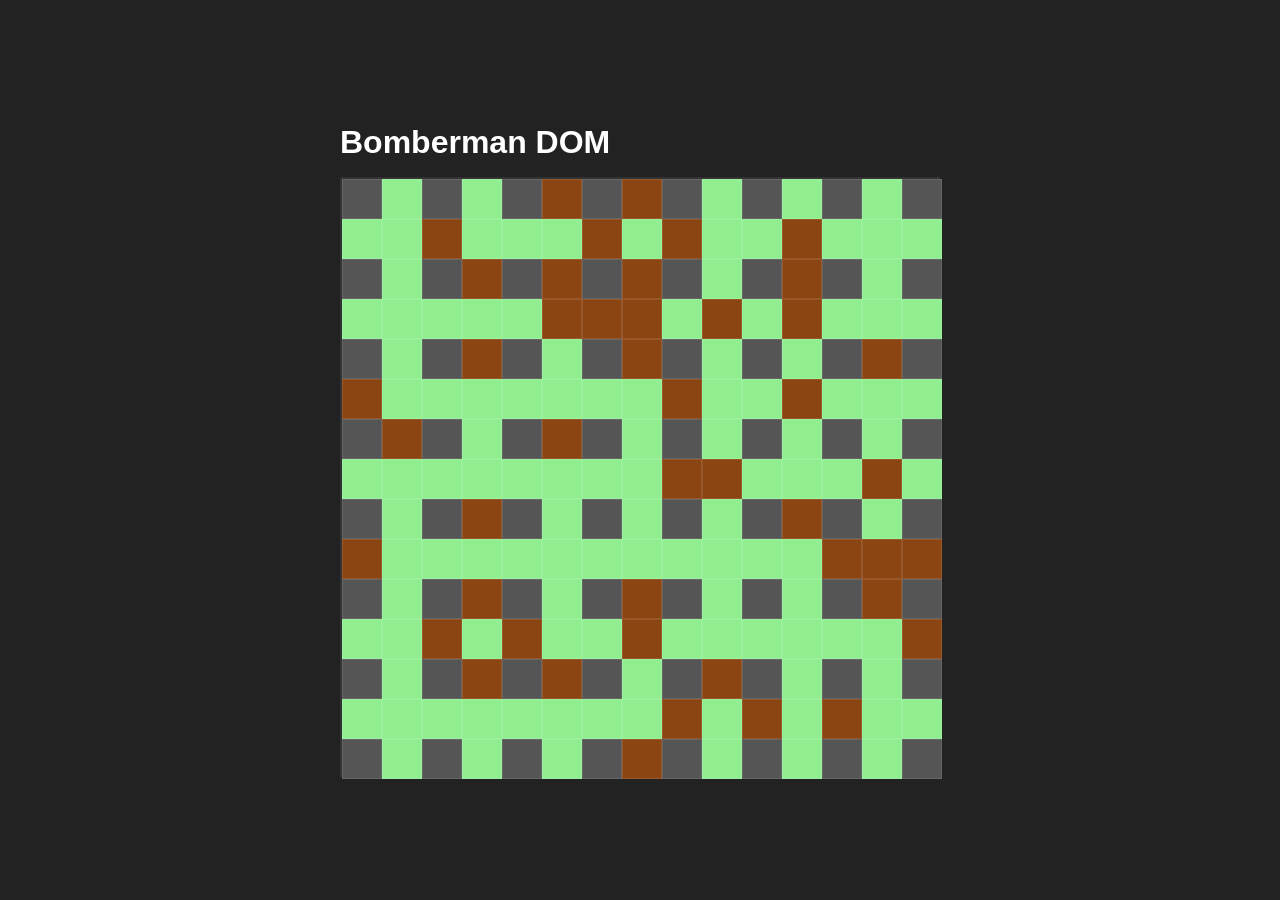
==== index.html @ 5b6e43cf "random map generation" ====
<!DOCTYPE html>
<html lang="en">
<head>
    <meta charset="UTF-8">
    <meta name="viewport" content="width=device-width, initial-scale=1.0">
    <title>Bomberman DOM</title>
    <link rel="stylesheet" href="styles/main.css">
</head>
<body>
    <div id="app">
        <!-- The game will be mounted here -->
    </div>
    
    
    <script type="module" src="game/index.js"></script>
</body>
</html>
---- styles/main.css ----
:root {
    --grid-size: 15; /* Grid size (15x15) */
    --cell-size: 40px; /* Size of each cell */
    --wall-color: #555;
    --block-color: #8B4513;
    --empty-color: #90EE90;
    --player-colors: #FF0000, #0000FF, #00FF00, #FFFF00;
  }
  
  * {
    margin: 0;
    padding: 0;
    box-sizing: border-box;
  }
  
  body {
    font-family: Arial, sans-serif;
    display: flex;
    justify-content: center;
    align-items: center;
    height: 100vh;
    background-color: #222;
    color: #fff;
  }
  
  #app {
    display: flex;
    flex-direction: column;
    align-items: center;
  }
  
  .game-title {
    font-size: 2rem;
    margin-bottom: 1rem;
  }
  
  .game-container {
    position: relative;
    width: calc(var(--grid-size) * var(--cell-size));
    height: calc(var(--grid-size) * var(--cell-size));
    border: 2px solid #333;
    background-color: #000;
  }
  
  .game-grid {
    display: grid;
    grid-template-columns: repeat(var(--grid-size), var(--cell-size));
    grid-template-rows: repeat(var(--grid-size), var(--cell-size));
    width: 100%;
    height: 100%;
  }
  
  .cell {
    width: var(--cell-size);
    height: var(--cell-size);
    border: 1px solid rgba(255, 255, 255, 0.1);
  }
  
  .cell-empty {
    background-color: var(--empty-color);
  }
  
  .cell-wall {
    background-color: var(--wall-color);
  }
  
  .cell-block {
    background-color: var(--block-color);
  }
  
  .player {
    position: absolute;
    width: var(--cell-size);
    height: var(--cell-size);
    border-radius: 50%;
    transition: transform 0.2s ease;
    z-index: 10;
  }
  
  .bomb {
    position: absolute;
    width: calc(var(--cell-size) * 0.6);
    height: calc(var(--cell-size) * 0.6);
    background-color: #000;
    border-radius: 50%;
    border: 2px solid #fff;
    z-index: 5;
    transform: translate(-50%, -50%);
    animation: bomb-pulse 1s infinite;
  }
  
  @keyframes bomb-pulse {
    0% { transform: scale(0.8); }
    50% { transform: scale(1); }
    100% { transform: scale(0.8); }
  }
  
  .explosion {
    position: absolute;
    background-color: rgba(255, 165, 0, 0.8);
    z-index: 5;
    animation: explosion 0.5s forwards;
  }
  
  @keyframes explosion {
    0% { opacity: 1; }
    100% { opacity: 0; }
  }
  
  .powerup {
    position: absolute;
    width: calc(var(--cell-size) * 0.6);
    height: calc(var(--cell-size) * 0.6);
    border-radius: 50%;
    z-index: 4;
    transform: translate(-50%, -50%);
    animation: powerup-float 1s infinite alternate;
  }
  
  @keyframes powerup-float {
    from { transform: translateY(0); }
    to { transform: translateY(-5px); }
  }
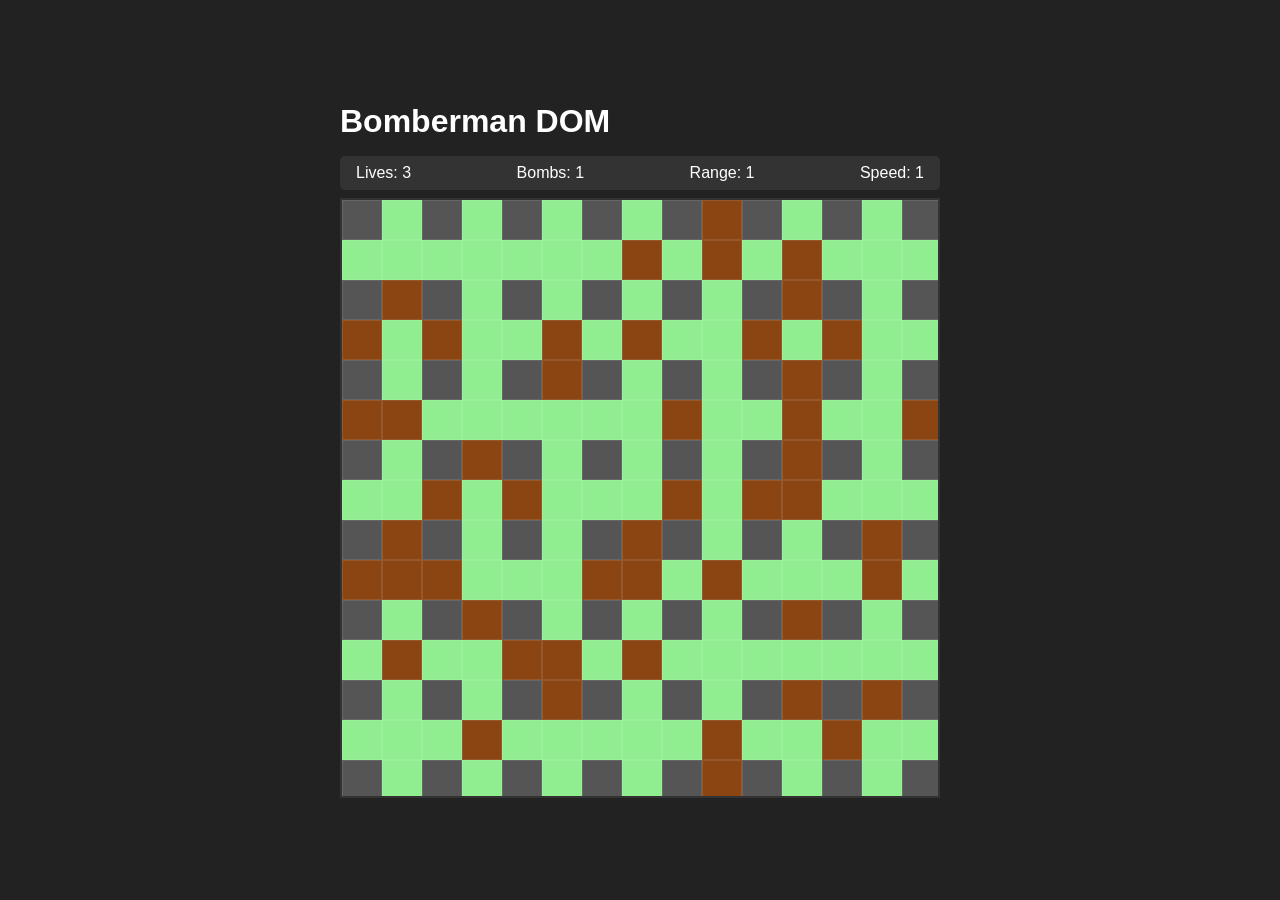
==== commit a1141195: "some UI elements and cant get the player to spawn" ====
--- a/index.html
+++ b/index.html
@@ -11,7 +11,6 @@
         <!-- The game will be mounted here -->
     </div>
     
-    
     <script type="module" src="game/index.js"></script>
 </body>
 </html>
--- a/styles/main.css
+++ b/styles/main.css
@@ -40,6 +40,7 @@
     height: calc(var(--grid-size) * var(--cell-size));
     border: 2px solid #333;
     background-color: #000;
+    overflow: hidden; 
   }
   
   .game-grid {
@@ -73,8 +74,10 @@
     width: var(--cell-size);
     height: var(--cell-size);
     border-radius: 50%;
-    transition: transform 0.2s ease;
+    transition: transform 0.15s ease; 
     z-index: 10;
+    box-sizing: border-box;
+    border: 2px solid #fff; /* Add a border for visibility */
   }
   
   .bomb {
@@ -120,4 +123,43 @@
   @keyframes powerup-float {
     from { transform: translateY(0); }
     to { transform: translateY(-5px); }
+  }
+
+.player {
+    position: absolute;
+    width: var(--cell-size);
+    height: var(--cell-size);
+    border-radius: 50%;
+    transition: transform 0.2s ease;
+    z-index: 10;
+  }
+  
+  .player-1 {
+    background-color: #FF0000;
+  }
+  
+  .player-2 {
+    background-color: #0000FF;
+  }
+  
+  .player-3 {
+    background-color: #00FF00;
+  }
+  
+  .player-4 {
+    background-color: #FFFF00;
+  }
+  
+  .player-info {
+    display: flex;
+    justify-content: space-between;
+    width: calc(var(--grid-size) * var(--cell-size));
+    margin-bottom: 0.5rem;
+    padding: 0.5rem;
+    background-color: #333;
+    border-radius: 5px;
+  }
+  
+  .player-info > div {
+    margin: 0 0.5rem;
   }
